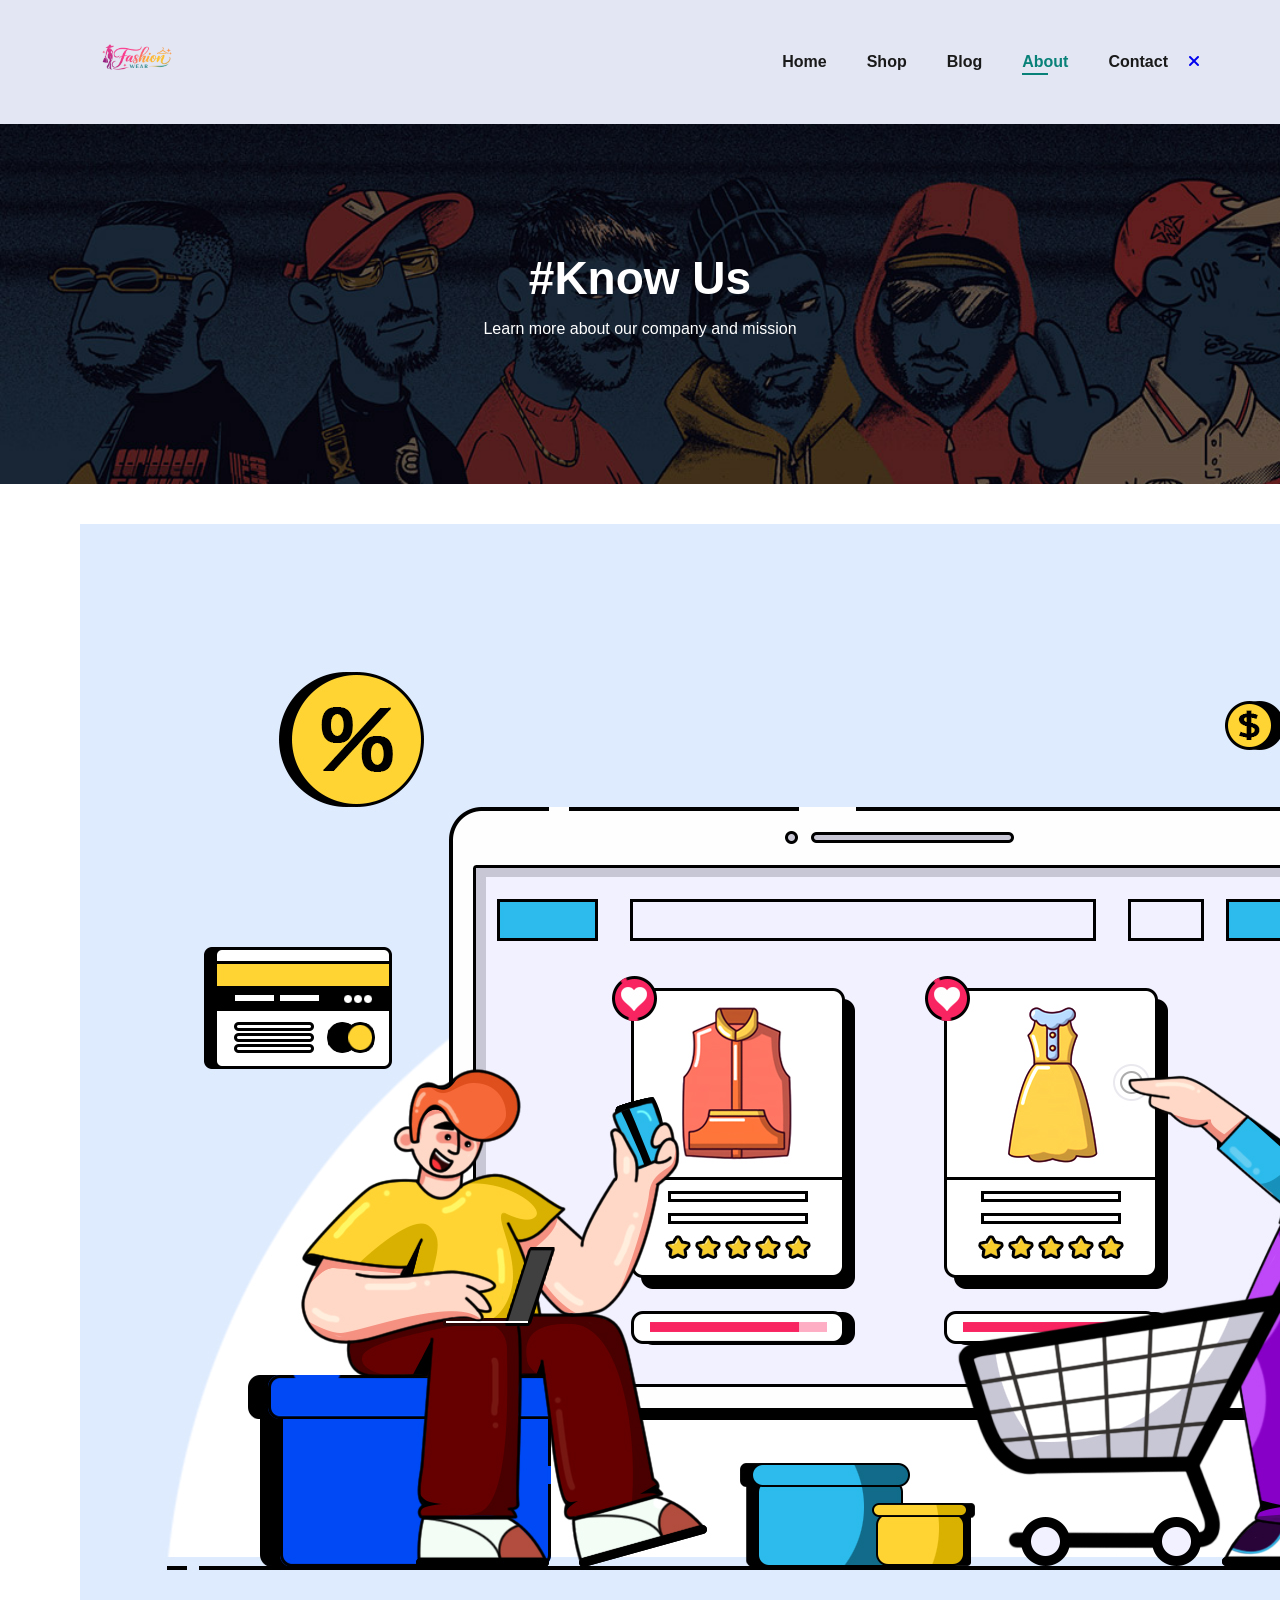
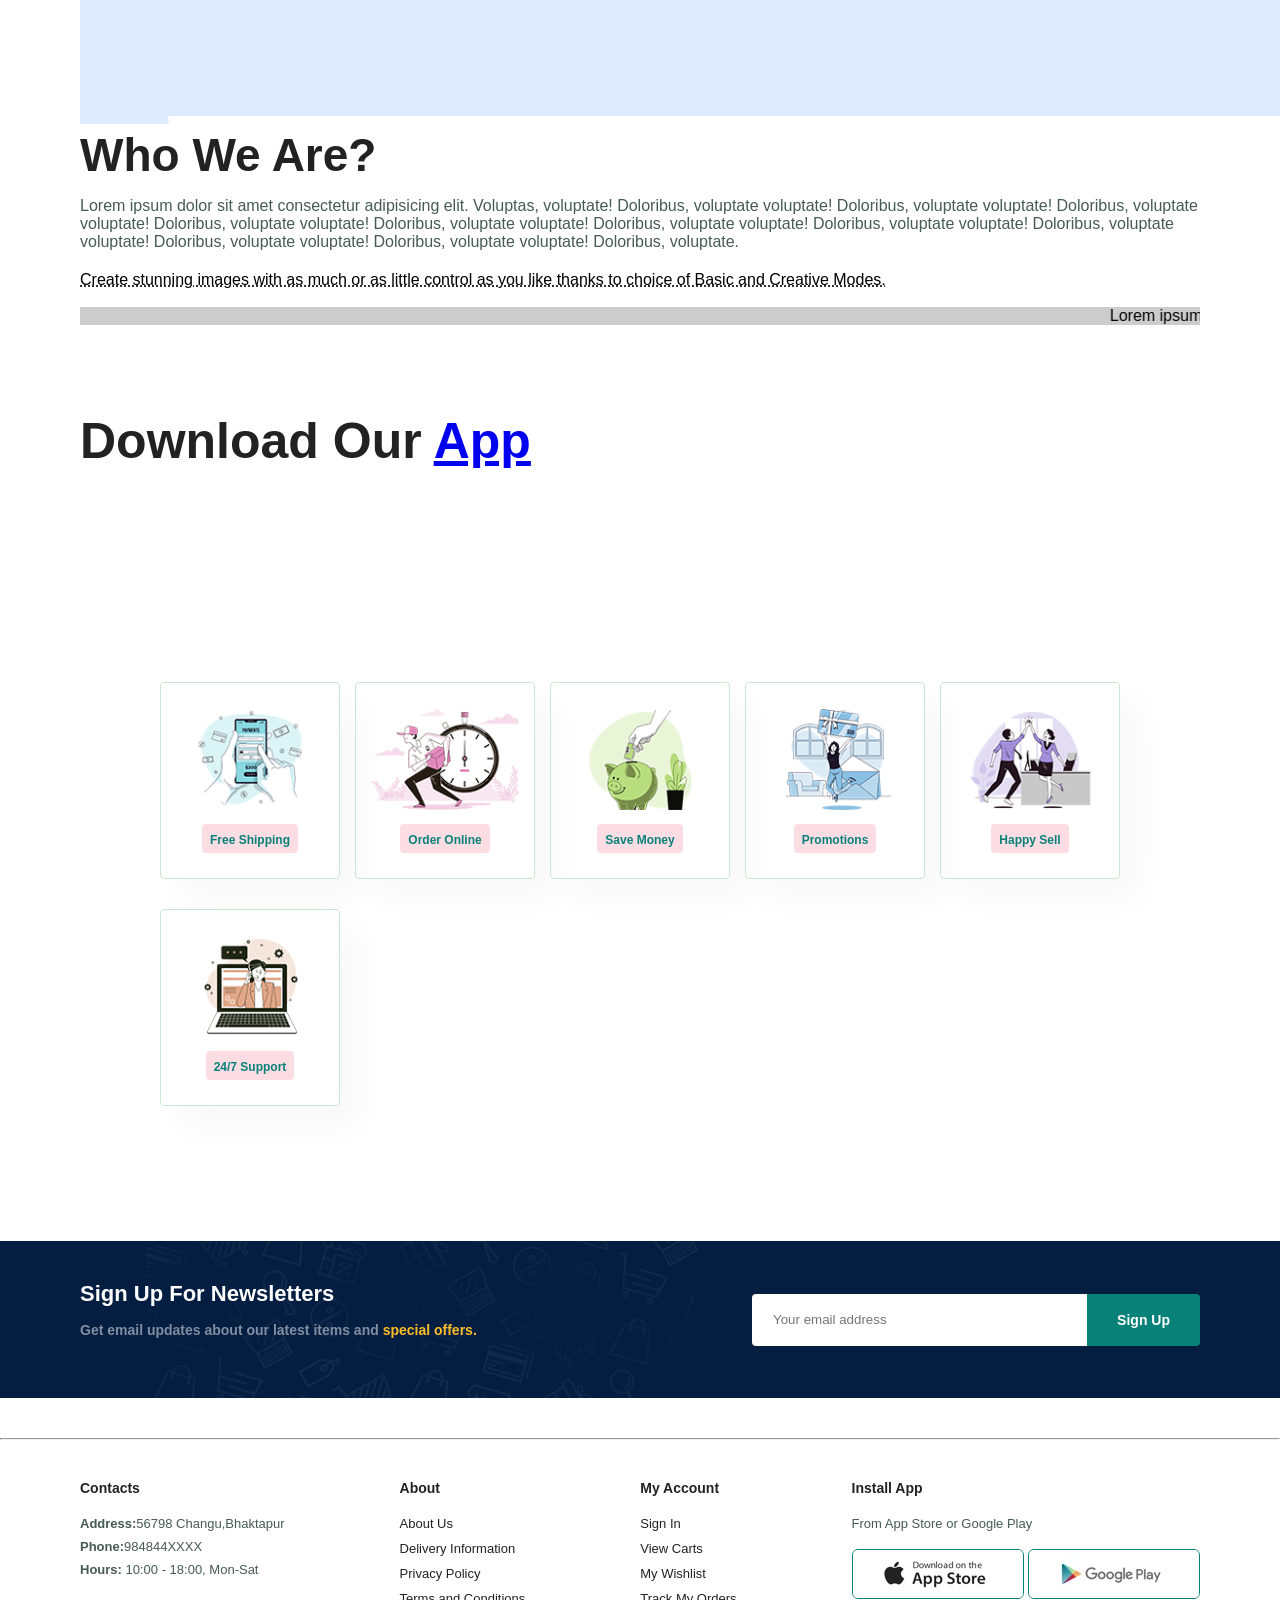
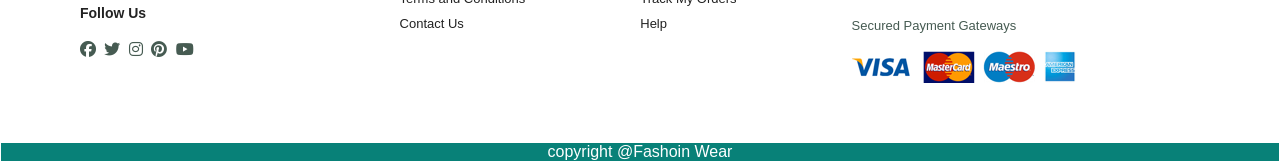
==== about.html @ 00fda2ff "about page" ====
<!DOCTYPE html>
<html lang="en">

<head>
    <meta charset="UTF-8">
    <meta name="viewport" content="width=device-width, initial-scale=1.0">
    <title>About Us</title>

    <link rel="stylesheet" href="https://cdnjs.cloudflare.com/ajax/libs/font-awesome/6.5.2/css/all.min.css">
    <link rel="stylesheet" href="style.css">
</head>

<body>

    <section id="header">
        <a href="index.html">
            <img src="img/logo1.png" class="logo" alt="Logo">
        </a>

        <div id="content">
            <ul id="navbar">
                <li><a href="index.html">Home</a></li>
                <li><a href="shop.html">Shop</a></li>
                <li><a href="blog.html">Blog</a></li>
                <li><a class="active" href="about.html">About</a></li>
                <li><a href="contact.html">Contact</a></li>
                <a href="#" id="close"><i class="fas fa-xmark"></i></a>
            </ul>
        </div>

        <div id="mobile">
            <i id="bar" class="fas fa-outdent"></i>
        </div>
    </section>

    <section id="page-header" class="about-header">
        <h2>#Know Us</h2>
        <p>Learn more about our company and mission</p>
    </section>

    <section id="about-head" class="section-p1">
        <img src="img/about/a6.jpg" alt="About Us Image">
        <div>
            <h2>Who We Are?</h2>
            <p>Lorem ipsum dolor sit amet consectetur adipisicing elit. Voluptas, voluptate! Doloribus, voluptate
                voluptate! Doloribus, voluptate voluptate! Doloribus, voluptate voluptate! Doloribus, voluptate
                voluptate! Doloribus, voluptate voluptate! Doloribus, voluptate voluptate! Doloribus, voluptate
                voluptate! Doloribus, voluptate voluptate! Doloribus, voluptate voluptate! Doloribus, voluptate
                voluptate! Doloribus, voluptate.</p>
            <abbr title="">Create stunning images with as much or as little control as you like thanks to choice of
                Basic and Creative Modes.</abbr>
            <br>
            <br>
            <marquee bgcolor="#ccc" loop="-1" scrollamount="5" width="100%">Lorem ipsum dolor sit amet consectetur
                adipisicing elit. Voluptas, voluptate! Doloribus, voluptate
                voluptate! Doloribus, voluptate voluptate! Doloribus, voluptate voluptate! Doloribus, voluptate
                voluptate! Doloribus, voluptate voluptate! Doloribus, voluptate voluptate! Doloribus, voluptate
                voluptate! Doloribus, voluptate voluptate! Doloribus, voluptate.
            </marquee>
        </div>
    </section>

    <section id="about-app" class="section-p1">
        <h1>Download Our <a href="#">App</a></h1>
        <div class="video">
            <video autoplay muted loop src="img/about/1.mp4"></video>
        </div>
        <section id="feature" class="section-p1">

            <div class="fe-box">
                <img src="img/features/f1.png" alt="">
                <h6>Free Shipping</h6>
            </div>

            <div class="fe-box">
                <img src="img/features/f2.png" alt="">
                <h6>Order Online</h6>
            </div>

            <div class="fe-box">
                <img src="img/features/f3.png" alt="">
                <h6>Save Money</h6>
            </div>

            <div class="fe-box">
                <img src="img/features/f4.png" alt="">
                <h6>Promotions</h6>
            </div>

            <div class="fe-box">
                <img src="img/features/f5.png" alt="">
                <h6>Happy Sell</h6>
            </div>

            <div class="fe-box">
                <img src="img/features/f6.png" alt="">
                <h6>24/7 Support</h6>
            </div>

        </section>
    </section>

    <section id="newsletter" class="section-p1 section-m1">
        <div class="news-text">
            <h4>Sign Up For Newsletters</h4>
            <p>Get email updates about our latest items and <span>special offers.</span></p>
        </div>
        <div class="form">
            <input type="text" placeholder="Your email address">
            <button class="normal">Sign Up</button>
        </div>
    </section>
    <hr>

    <footer class="section-p1">
        <div class="col">
            <h4>Contacts</h4>
            <p><strong>Address:</strong>56798 Changu,Bhaktapur</p>
            <p><strong>Phone:</strong>984844XXXX</p>
            <p><strong>Hours:</strong> 10:00 - 18:00, Mon-Sat</p>
            <div class="follow">
                <h4>Follow Us</h4>
                <div class="icon">
                    <i class="fab fa-facebook"></i>
                    <i class="fab fa-twitter"></i>
                    <i class="fab fa-instagram"></i>
                    <i class="fab fa-pinterest"></i>
                    <i class="fab fa-youtube"></i>
                </div>
            </div>
        </div>



        <div class="col">
            <h4>About</h4>
            <a href="#">About Us</a>
            <a href="#">Delivery Information</a>
            <a href="#">Privacy Policy</a>
            <a href="#">Terms and Conditions</a>
            <a href="#">Contact Us</a>
        </div>



        <div class="col">
            <h4>My Account</h4>
            <a href="#">Sign In</a>
            <a href="#">View Carts</a>
            <a href="#">My Wishlist</a>
            <a href="#">Track My Orders</a>
            <a href="#">Help</a>
        </div>



        <div class="col-install">
            <h4>Install App</h4>
            <p>From App Store or Google Play</p>
            <div class="row">
                <img src="img/pay/app.jpg">
                <img src="img/pay/play.jpg">
            </div>
            <p>Secured Payment Gateways</p>
            <img src="img/pay/pay.png">
        </div>
    </footer>
    <div class="copy">copyright @Fashoin Wear</div>
    <script src="script.js"></script>

    <script src="script.js"></script>
</body>

</html>
---- style.css ----
*{
    margin:0;
    padding:0;
    box-sizing:border-box;
    font-family: Arial, sans-serif;
}

h1{
    font-size:50px;
    line-height:64px;
    color:#222;
}

h2{
    font-size:46px;
    line-height:54px;
    color:#222;
}

h4{
    font-size:20px;
    color:#222;
}

h6{
    font-weight:700;
    font-size:12px;
}

p{
    font-size:16px;
    color:#465b52;
    margin:15px 0 20px 0;
}

.section-p1{
    padding:40px 80px;
}
.section-m1{
    margin: 40px 0;
}
button.normal{
    font-size: 14px;
    font-weight: 600;
    padding: 15px 30px;
    color: black;
    background-color: white;
    border-radius: 4px;
    cursor: pointer;
    border: none;
    outline: none;
    transition: 0.2s; 
}
button.white{
    font-size: 13px;
    font-weight: 600;
    padding: 11px 18px;
    color: white;
    background-color: transparent;
    cursor: pointer;
    border: 1px solid white;
    outline: none;
    transition: 0.2s; 
}
#header{
    display:flex;
    align-items:center;
    justify-content:space-between;
    padding:20px 80px;
    background:#E3E6F3;
    box-shadow:0 5px 15px rgba(0,0,0,0.06);
    position:sticky;
    top:0;
    z-index:999;
}
.logo{
    width:120px;
}

#navbar{
    display:flex;
    align-items:center;
    justify-content:center;
}

#navbar li{
    list-style:none;
    padding:0 20px;
    position:relative;
}

#navbar li a{
    text-decoration:none;
    font-size:16px;
    font-weight:600;
    color:#1a1a1a;
    transition:0.3s ease;
}

#navbar li a:hover,
#navbar li a.active{
    color:#088178;
}

#navbar li a:hover::after,
#navbar li a.active::after{
    content:"";
    width:30%;
    height:2px;
    background:#088178;
    position:absolute;
    bottom:-4px;
    left:20px;
}
#mobile {
    display: none;
    align-items: center;
}

#hero{
    background-image:url("img/hero4.png");
    height:90vh;
    width:100%;
    background-size:cover;
    background-position:top 25% right 0;
    padding:0 80px;
    display:flex;
    flex-direction:column;
    align-items:flex-start;
    justify-content:center;
}

#hero h4{
    padding-bottom:15px;
}

#hero h1{
    color:#088178;
}

#hero button{
    background-image:url("img/button.png");
    background-color:transparent;
    color:#088178;
    border:0;
    padding:14px 80px 14px 65px;
    background-repeat:no-repeat;
    cursor:pointer;
    font-weight:700;
    font-size:15px;
}

#feature{
    display:flex;
    justify-content:space-between;
    flex-wrap:wrap;
}

#feature .fe-box{
    width:180px;
    text-align:center;
    padding:25px 15px;
    border:1px solid #cce7d0;
    border-radius:4px;
    margin:15px 0;
    box-shadow:20px 20px 34px rgba(0,0,0,0.03);
}

#feature .fe-box:hover{
    box-shadow:10px 10px 54px rgba(70,62,221,0.1);
}

#feature .fe-box img{
    width:100%;
    margin-bottom:10px;
}

#feature .fe-box h6{
    display:inline-block;
    padding:9px 8px 6px 8px;
    border-radius:4px;
    color:#088178;
    background:#fddde4;
}

#product1{
    text-align:center;
}

#product1 .pro-container{
    display:flex;
    justify-content:space-between;
    flex-wrap:wrap;
}

#product1 .pro{
    width:23%;
    min-width:250px;
    padding:10px 12px;
    border:1px solid #cce7d0;
    border-radius:25px;
    cursor:pointer;
    box-shadow:20px 20px 30px rgba(0,0,0,0.02);
    margin:15px 0;
    transition:0.3s ease;
    position:relative;
}

#product1 .pro:hover{
    box-shadow:20px 20px 30px rgba(0,0,0,0.08);
}

#product1 .pro img{
    width:100%;
    border-radius:20px;
}

.des{
    text-align:start;
    padding:10px 0;
}

.star{
    color:gold;
}

.cart{
    width:40px;
    height:40px;
    line-height:40px;
    border-radius:50%;
    background:#e8f6ea;
    color:#088178;
    position:absolute;
    bottom:20px;
    right:10px;
}
#banner{
    display: flex;
    flex-direction: column;
    justify-content: center;
    align-items: center;
    text-align: center;
    background-image: url("img/banner/b2.jpg");
    width: 100%;
    height: 40vh;
    background-position: center;
    background-size: cover;
}
#banner h4{
    color:white;
    font-size: 16px;
}
#banner h2{
    color:white;
    font-size: 30px;
    padding: 10px 0;
}
#banner h2 span{
    color:#ef3636;
}

#banner button:hover{
    background-color: #088178;
    color:white;
}
#sm-banner{
    display: flex;
    justify-content: space-between;
    flex-wrap: wrap;
}
#sm-banner .banner-box{
    display: flex;
    flex-direction: column;
    justify-content: center;
    align-items: flex-start;
    background-image: url("img/banner/b17.jpg");
    min-width: 580px;
    height: 50vh;
    background-position: center;
    background-size: cover;
    padding: 30px;
}
#sm-banner .banner-box2{
    background-image: url("img/banner/b10.jpg");
}
#sm-banner h4{
    color: white;
    font-size: 20px;
    font-weight: 300;
}
#sm-banner h2{
    color: white;
    font-size: 28px;
    font-weight: 800;
}
#sm-banner span{
    color: white;
    font-size: 14px;
    font-weight: 500;
    padding-bottom: 15px;
}
#sm-banner .banner-box:hover button{
    background-color: #088178 ;
    border: 1px solid #088178;
}
#banner3{
    display: flex;
    flex-wrap: wrap;
    justify-content: space-between;
    padding: 0 80px;
}
#banner3 .banner-box{
    display: flex;
    flex-direction: column;
    justify-content: center;
    align-items: flex-start;
    background-image: url("img/banner/b7.jpg");
    min-width: 30%;
    height: 30vh;
    background-position: center;
    background-size: cover;
    padding: 20px;
    margin-bottom: 20px;
}
#banner3 .banner-box2{
    background-image: url("img/banner/b4.jpg");
}
#banner3 .banner-box3{
    background-image: url("img/banner/b18.jpg");   
}
#banner3 h2{
    color: white;
    font-weight: 900;
    font-size: 22px;
}
#banner3 h3{
    color: #ec544e;
    font-weight: 800;
    font-size: 15px;
}
#newsletter{
    display: flex;
    justify-content: space-between;
    flex-wrap: wrap;
    align-items: center;
    background-image: url("img/banner/b14.png");
    background-repeat: no-repeat;
    background-position: 20% 30%;
    background-color: #041e42;
}
#newsletter h4{
    font-size: 22px;
    font-weight: 700;
    color:white;
}
#newsletter p{
    font-size: 14px;
    font-weight: 600;
    color: #818ea0;
}
#newsletter p span{
    color: #ffbd27;
}
#newsletter .form{
    display: flex;
    width: 40%;
}
#newsletter input{
    height: 3.2rem;
    padding: 0 1.25rem;
    width: 100%;
    border:1px solid transparent;
    border-radius: 4px;
    outline: none;
    border-top-right-radius: 0;
    border-bottom-right-radius: 0;
}
#newsletter button{
    background-color:#088178;
    color:white;
    white-space: nowrap;
    border-top-left-radius: 0;
    border-bottom-left-radius: 0;
}
footer{
    display: flex;
    flex-wrap: wrap;
    justify-content: space-between;
}
footer .col{
    display: flex;
    flex-direction: column;
    align-items: flex-start;
    margin-bottom: 20px;
}
footer h4{
    font-size: 14px;
    padding-bottom: 20px;
}
footer p{
    font-size: 13px;
    margin: 0 0 8px 0;
}
footer a{
    font-size: 13px;
    text-decoration: none;
    color: #222;
    margin-bottom: 10px;
}
footer .follow{
    margin-top: 20px;
}
footer .follow i{
    color: #465b52;
    padding-right: 4px;
    cursor: pointer;
}
footer .col-install .row img{
    border: 1px solid #088178;
    border-radius: 6px;
}
footer .col-install img{
    margin: 10px 0 15px;
}
footer .follow i:hover,
footer a:hover{
    color: #088178;
}
.copy{
    text-align: center;
    border: 1px solid;
    color: white;
    background-color: #088178;
}
#page-header{
    background-image: url("img/banner/b1.jpg");
    width: 100%;
    height: 40vh;
    color: white;
    background-size: cover;
    display: flex;
    justify-content: center;
    text-align: center;
    flex-direction: column;
    padding: 14px;
}
#page-header h2,
#page-header p{
    color: white;
}

#pagination{
    text-align: center;
}
#pagination a{
    text-decoration: none;
    background-color: #088178;
    color: white;
    font-size: 14px;
    font-weight: 600;
    padding: 15px 20px;
    border:1px solid #cce7d0;
    border-radius:4px;
    margin:0 5px;
}

/* single product */
#pro-details .single-pro-image{
    width: 40%;
    margin-right: 50px;
}
.small-image-group{
    display: flex;
    justify-content: space-between;
}
.small-image-col{
    flex-basis: 24%;
    cursor: pointer;
}

#pro-details{
    display: flex;
    margin-top: 20px;
}
#pro-details .single-pro-details{
    width: 50%;
    padding-top: 30px;
}
#pro-details .single-pro-details h4{
    padding: 40px 0 20px 0;
}
#pro-details .single-pro-details h2{
    font-size: 26px;
}
#pro-details .single-pro-details select{
    display: block;
    padding: 5px 10px;
    margin-bottom: 10px;
}
#pro-details .single-pro-details input{
    width: 50px;
    height: 47px;
    padding-left: 10px;
    text-align: center;
    margin-right: 10px;
}
#pro-details .single-pro-details input:focus{
    outline: none;
}
#pro-details .single-pro-details button{
    background-color: #088178;
    color: white;
}
#pro-details .single-pro-details span{
    line-height: 25px;
}










/* media */
@media(max-width:799px){
    .section-p1{
        padding: 40px 40px;
    }
    #navbar{
        display: flex;
        flex-direction: column;
        align-items: flex-start;
        justify-content: flex-start;
        position: fixed;
        top: 0;
        right: -300px;
        height: 100vh;
        width: 300px;
        background-color: #E3E6F3;
        box-shadow: 0 40px 60px rgba(0,0,0,0.1) ;
        padding: 80px 0 0 10px;
        transition: 0.3s ease;
    }
    #navbar.active{
        right: 0;
    } 
    #navbar li{
        margin-bottom: 25px;
    }
    #mobile{
    display: flex;
    align-items: center;
    }
    #mobile i{
        color: #1a1a1a;
        font-size: 24px;
        padding-left: 20px;
    }
    #close{
        position: absolute;
        top: 30px;
        left: 30px;
        color: #222;
        font-size: 24px;
    }
    #hero{
        height: 70vh;
        padding: 0 80px;
        background-position: top 30% right 30%;
    }
    #feature{
        justify-content: center;
    }
    #feature .fe-box{
        margin: 15px 15px;
    }
    #product1 .pro-container{
        justify-content: center;
    }
    #product1 .pro{
        margin: 15px;
    }
    #banner{
        height: 20vh;
    }
    #sm-banner .banner-box{
        min-width: 100%;
        height: 30vh;
    }
    #banner3{
        padding: 0 40px;
    }
    #banner3 .banner-box{
        width: 28%;
    }
    #newsletter .form{
        width: 70%;
    }
}

@media(max-width: 477px){
    .section-p1{
        padding: 20px;
    }
    #header{
        padding: 10px 30px;
    }
    h1{
        font-size: 38px;
    }
    h2{
        font-size: 32px;
    }
    #hero{
        padding: 0 20px;
        background-position: 55%;
    }
    #feature{
        justify-content: space-between;
    }
    #feature .fe-box{
        width: 155px;
        margin: 0 0 15px 0;
    }
    #product1 .pro{
        width: 100%;
    }
    #banner{
        height: 40vh;
    }
    #sm-banner .banner-box{
        height: 40vh;
    }
    #sm-banner .banner-box2{
        margin-top: 20px;
    }
    #banner3{
        padding: 0 20px;
    }
    #banner3 .banner-box{
        width: 100%;
    }
    #newsletter{
        padding: 40px 20px;
    }
    .newsletter .form{
        width: 100%;
    }
    .copy{
        text-align: start;
    }
    /* single product */
    #pro-details{
    display: flex;
    flex-direction: column;
    }
    #pro-details .single-pro-image{
        width: 100%;
        margin-right: 0;
    }
    #pro-details .single-pro-details{
        width: 100%;
    }


}
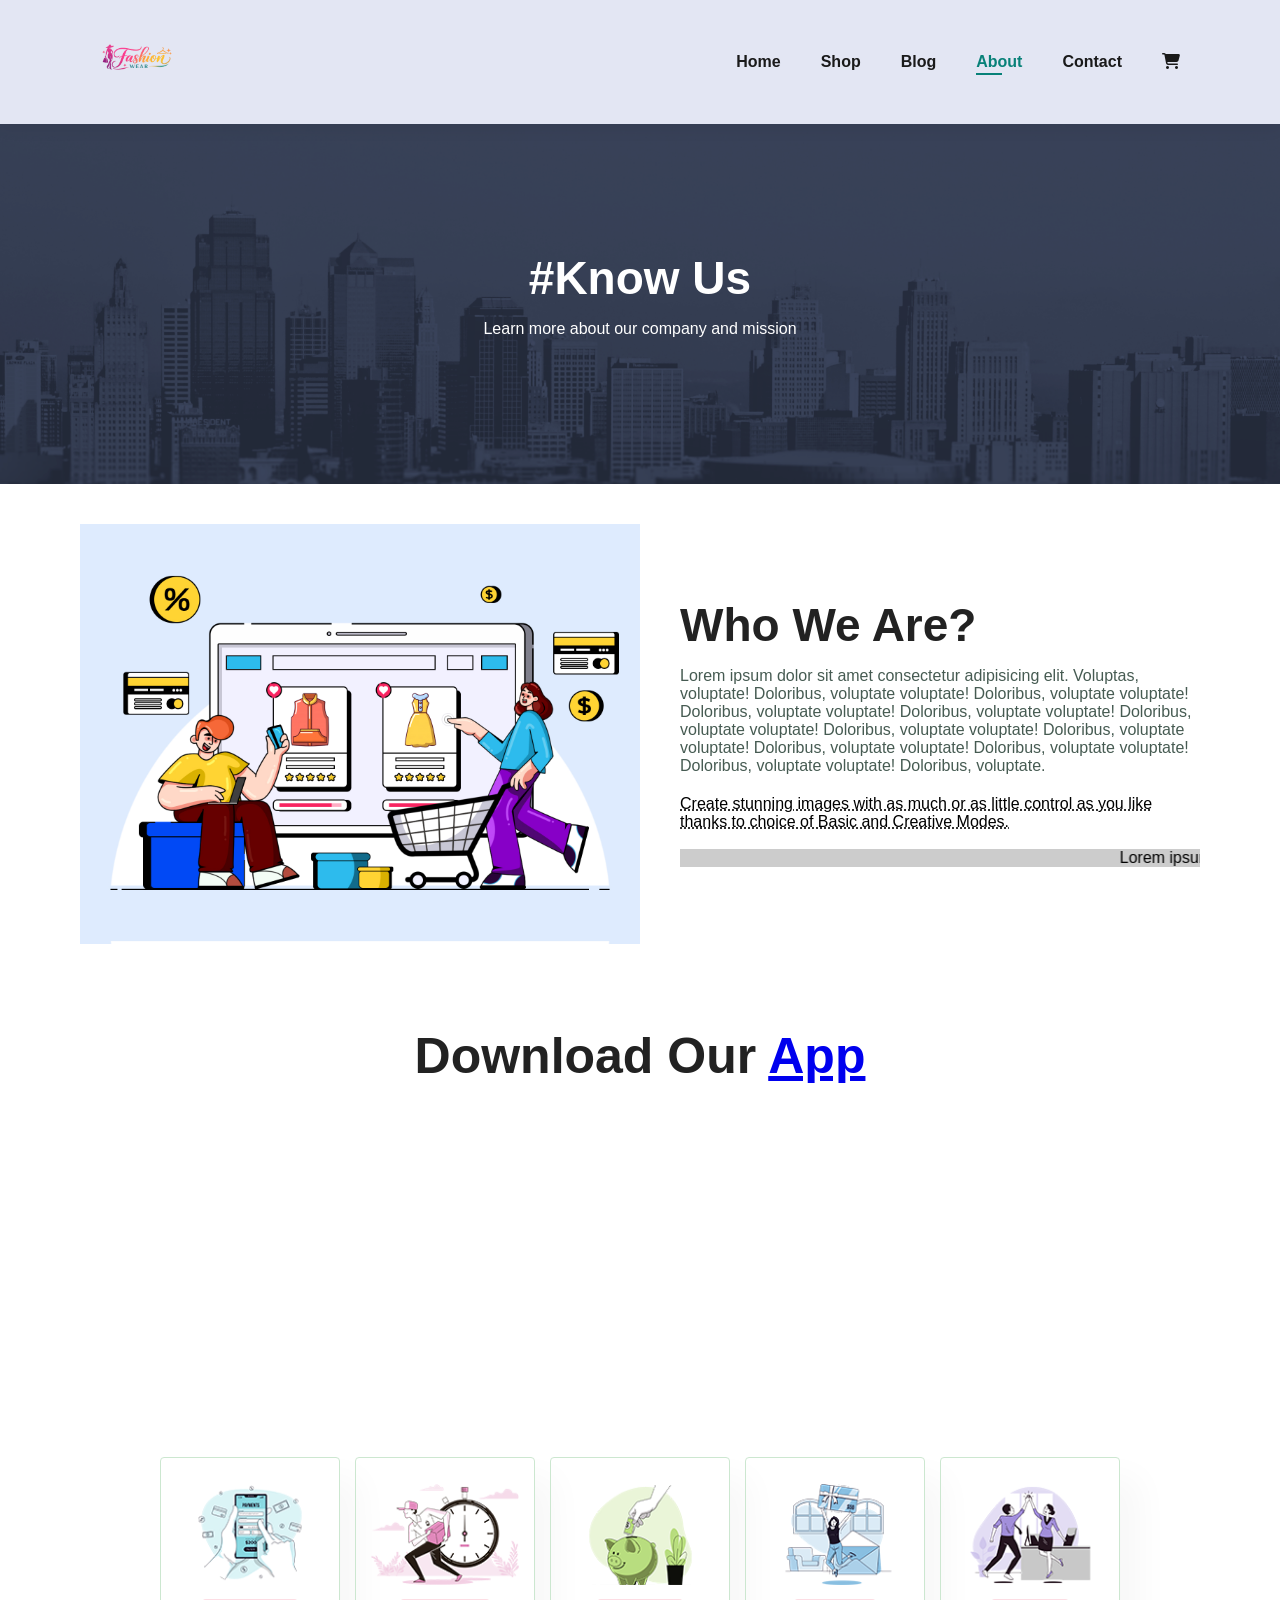
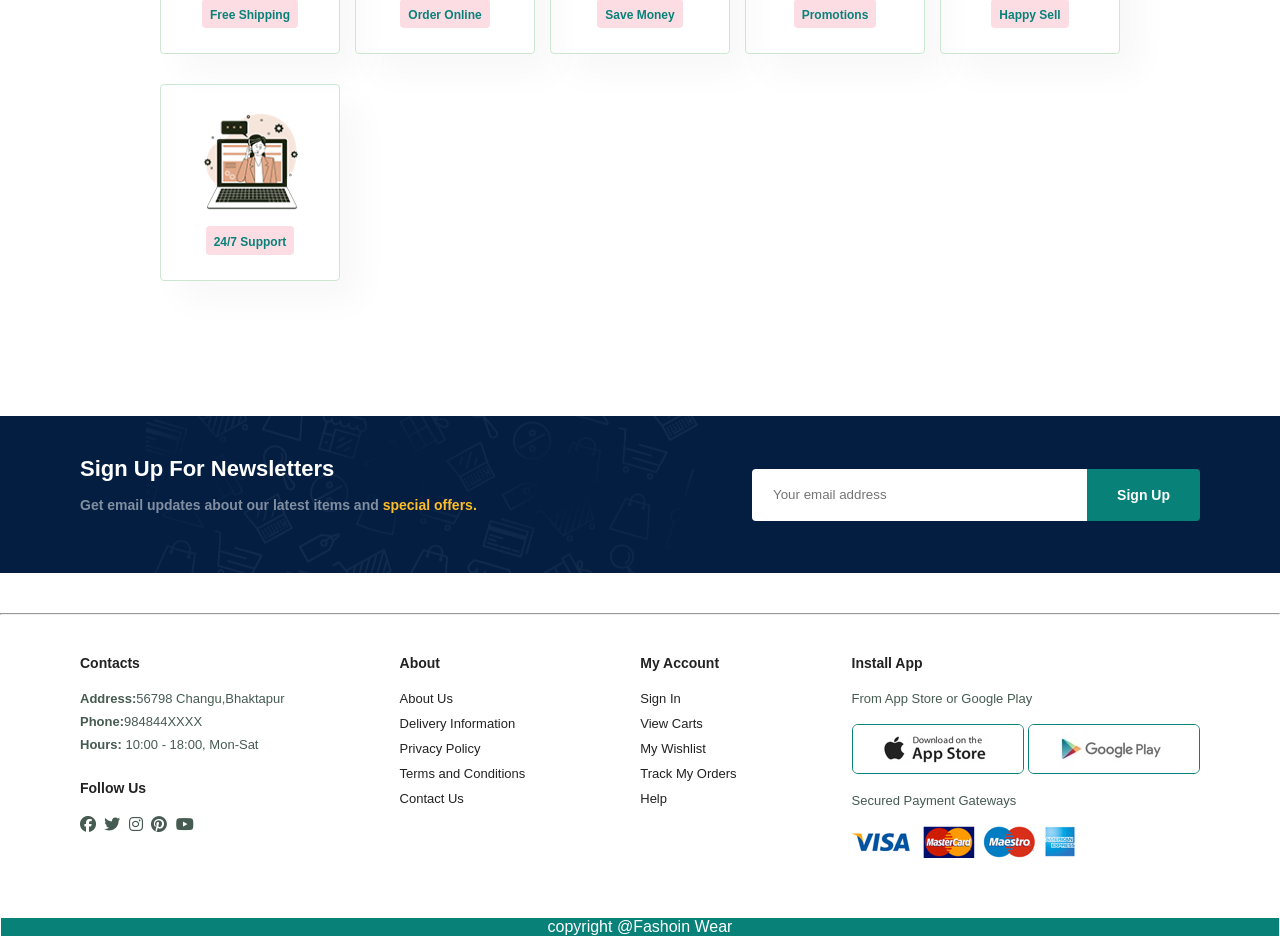
==== commit 5a3164e1: "some major changes donr" ====
--- a/about.html
+++ b/about.html
@@ -24,7 +24,7 @@
                 <li><a href="blog.html">Blog</a></li>
                 <li><a class="active" href="about.html">About</a></li>
                 <li><a href="contact.html">Contact</a></li>
-                <a href="#" id="close"><i class="fas fa-xmark"></i></a>
+                <li><a href="cart.html"><i class="fas fa-shopping-cart"></i></a></li>
             </ul>
         </div>
 
--- a/style.css
+++ b/style.css
@@ -470,11 +470,11 @@
     width: 40%;
     margin-right: 50px;
 }
-.small-image-group{
+.small-img-group{
     display: flex;
     justify-content: space-between;
 }
-.small-image-col{
+.small-img-col{
     flex-basis: 24%;
     cursor: pointer;
 }
@@ -516,9 +516,275 @@
     line-height: 25px;
 }
 
-
-
-
+/* single product end */
+/* Blog page */
+#page-header.blog-header {
+    background-image: url("img/banner/b19.jpg");
+}
+#blog{
+    padding: 150px 150px 0 150px;
+}
+#blog .blog-box{
+    display: flex;
+    align-items: center;
+    width: 100%;
+    position: relative;
+    padding-bottom: 90px;
+}
+#blog .blog-img{
+    width: 50%;
+    margin-right: 40px;
+}
+#blog img{
+    width: 100%;
+    height: 350px;
+    object-fit: cover;
+}
+#blog .blog-details{
+    width: 50%;
+}
+#blog .blog-details a{
+    text-decoration: none;
+    color: black;
+    font-size: 11px;
+    font-weight: 700;
+    transition: 0.3s ease;
+
+}
+#blog .blog-details a:hover{
+    color: #088178;
+}
+#blog .blog-box h1{
+    position: absolute;
+    top: -40px;
+    left: 0;
+    font-size: 70px;
+    font-weight: 700;
+    color: #c9cbce;
+    z-index: -7;
+}
+/* about-us-page */
+#page-header.about-header{
+    background-image: url("img/about/banner.png");
+}
+#about-head{
+    display: flex;
+    align-items: center;
+}
+#about-head img{
+    width: 50%;
+    height: auto;
+}
+#about-head div{
+    padding-left: 40px;
+}
+#about-app{
+    text-align: center;
+}
+#about-app .video{
+    width: 50%;
+    height: 100%;
+    margin: 30px auto 0 auto;
+}
+#about-app .video video{
+    width: 100%;
+    height: 100%;
+    object-fit: cover;
+    border-radius: 20px;
+}
+/* contact page */
+#contact-details{
+    display: flex;
+    align-items: center;
+    justify-content: space-between;
+}
+#contact-details .details{
+    width: 40%;
+}
+#contact-details .details span,
+#form-details form span{
+    font-size: 12px;
+}
+#contact-details .details h2,
+#form-details form h2{
+    font-size: 26px;
+    line-height: 35px;
+    padding: 20px 0;
+}
+#contact-details .details h3{
+    font-size: 20px;
+    padding-bottom: 15px;
+}
+#contact-details .details li{
+    list-style: none;
+    display: flex;
+    padding-bottom: 10px 0; 
+}
+#contact-details .details li i{
+    font-size: 20px;
+    padding-right: 22px;
+}
+#contact-details .details li p{
+    margin: 0;
+    font-size: 20px;
+}
+#contact-details .map{
+    width:55%;
+    height: 400px;
+}
+#contact-details .map iframe{
+    width: 100%;
+    height: 100%;
+}
+#form-details{
+    display: flex;
+    align-items: center;
+    justify-content: space-between;
+    margin-top: 30px;
+    padding: 80px;
+    border: 1px solid #e1e1e1;
+}
+#form-details form{
+    width:65%;
+    display: flex;
+    flex-direction: column;
+    align-items: flex-start;
+}
+#form-details form input,
+#form-details form textarea{
+    width: 100%;
+    padding: 12px 15px;
+    margin-bottom: 20px;
+    border:1px solid #cce7d0;
+    border-radius: 4px;
+    outline: none;
+}
+#form-details form button{
+    background-color: #088178;
+    color: white;
+    padding: 12px 30px;
+    border: none;
+    cursor: pointer;
+}
+#form-details .people div{
+    padding-bottom: 25px;
+    display: flex;
+    align-items: flex-end;
+}
+#form-details .people div img{
+    width: 65px;
+    height: 65px;
+    object-fit: cover;
+    margin-right: 15px;
+}
+#form-details .people div p{
+    margin: 0;
+    font-size: 14px;
+    line-height: 25px;
+}
+#form-details .people div p span{
+    font-weight: 600;
+    font-size: 16px;
+    display: block;
+    color:black;
+}
+
+
+/* cart page */
+#cart{
+    overflow-x: auto;
+}
+#cart table{
+        width: 100%;
+        border-collapse: collapse;
+        table-layout: fixed;
+        white-space: nowrap;
+}
+#cart table img{
+        width: 70px;
+}
+#cart table td:nth-child(1){
+    width: 100px;
+    text-align: center;
+}
+#cart table td:nth-child(2){
+    width: 150px;
+    text-align: center;
+}
+#cart table td:nth-child(3){
+    width: 250px;
+    text-align: center;
+}
+#cart table td:nth-child(4),
+#cart table td:nth-child(5),
+#cart table td:nth-child(6){
+    width: 150px;
+    text-align: center;
+}
+#cart table td:nth-child(5) input{
+    width: 70px;
+    padding: 10px 5px 10px 15px;
+}
+#cart table thead{
+    border: 1px solid #e2e9e1;
+    border-left: none;
+    border-right: none;
+}
+#cart table thead td{
+    font-weight: 700;
+    text-transform: uppercase;
+    font-size: 13px;
+    padding: 18px 0;
+}
+#cart table tbody tr td{
+    padding-top: 15px;
+}
+#cart table tbody td{
+    font-size: 13px;
+}
+#cart-add{
+    display: flex;
+    flex-wrap: wrap;
+    justify-content: space-between;
+}
+#coupon{
+    width: 50%;
+    margin-bottom: 30px;
+}
+#coupon h3,
+#subtotal h3{
+    padding-bottom: 15px;
+}
+#coupon input{
+    padding: 10px 20px;
+    outline: none;
+    width: 60%;
+    margin-right: 10px;
+    border: 1px solid #e2e9e1;
+}
+#coupon button,
+#subtotal button{
+    background-color: #088178;
+    color: white;
+    padding: 12px 20px;
+}
+#subtotal{
+    width: 50%;
+    margin-bottom: 30px;
+    border: 1px solid #e2e9e1;
+    padding: 30px;
+}
+#subtotal table{
+   border-collapse: collapse; 
+   width:100%;
+   margin-bottom: 20px;
+}
+#subtotal table td{
+    width: 50%;
+    border: 1px solid #e2e9e1;
+    padding: 10px;
+    font-size: 13px;
+}
 
 
 
@@ -600,6 +866,13 @@
     #newsletter .form{
         width: 70%;
     }
+    /* contact page */
+    #form-details{
+        padding: 40px;
+    }
+    #form-details form{
+        width: 50%; 
+    }
 }
 
 @media(max-width: 477px){
@@ -665,6 +938,71 @@
     #pro-details .single-pro-details{
         width: 100%;
     }
+    /* Blog page */
+    #blog{
+        padding: 100px 20px 0 20px;
+    }
+    #blog .blog-box{
+        display: flex;
+        flex-direction: column;
+        align-items: flex-start;
+    }
+    #blog .blog-img{
+        width: 100%;
+        margin-right: 0;
+        margin-bottom: 30px;
+    }
+    #blog .blog-details{
+        width: 100%;
+    }
+
+    /* about-us-page */
+    #about-head{
+        flex-direction: column;
+    }
+    #about-head img{
+        width: 100%;
+        margin-bottom: 30px;
+    }
+    #about-head div{
+        padding-left: 0;
+    }
+    #about-app .video{
+        width: 100%;
+    }
+    /* contact page */
+    #contact-details{
+        flex-direction: column;
+    }
+    #contact-details .details{
+        width: 100%;
+        margin-bottom: 30px;
+    }
+    #contact-details .map{
+        width: 100%;
+    }
+    #form-details{
+        margin: 10px;
+        padding: 30px 10px;
+        flex-wrap: wrap;
+    }
+    #form-details form{
+        width: 100%;
+        margin-bottom: 30px;
+    }
+    /* cart page*/
+    #cart-add{
+       flex-direction: column; 
+    }
+    #coupon{
+        width:100%;
+    }
+    #subtotal{
+        width: 100%;
+        padding: 20px;
+    }
+
+
 
 
 }
